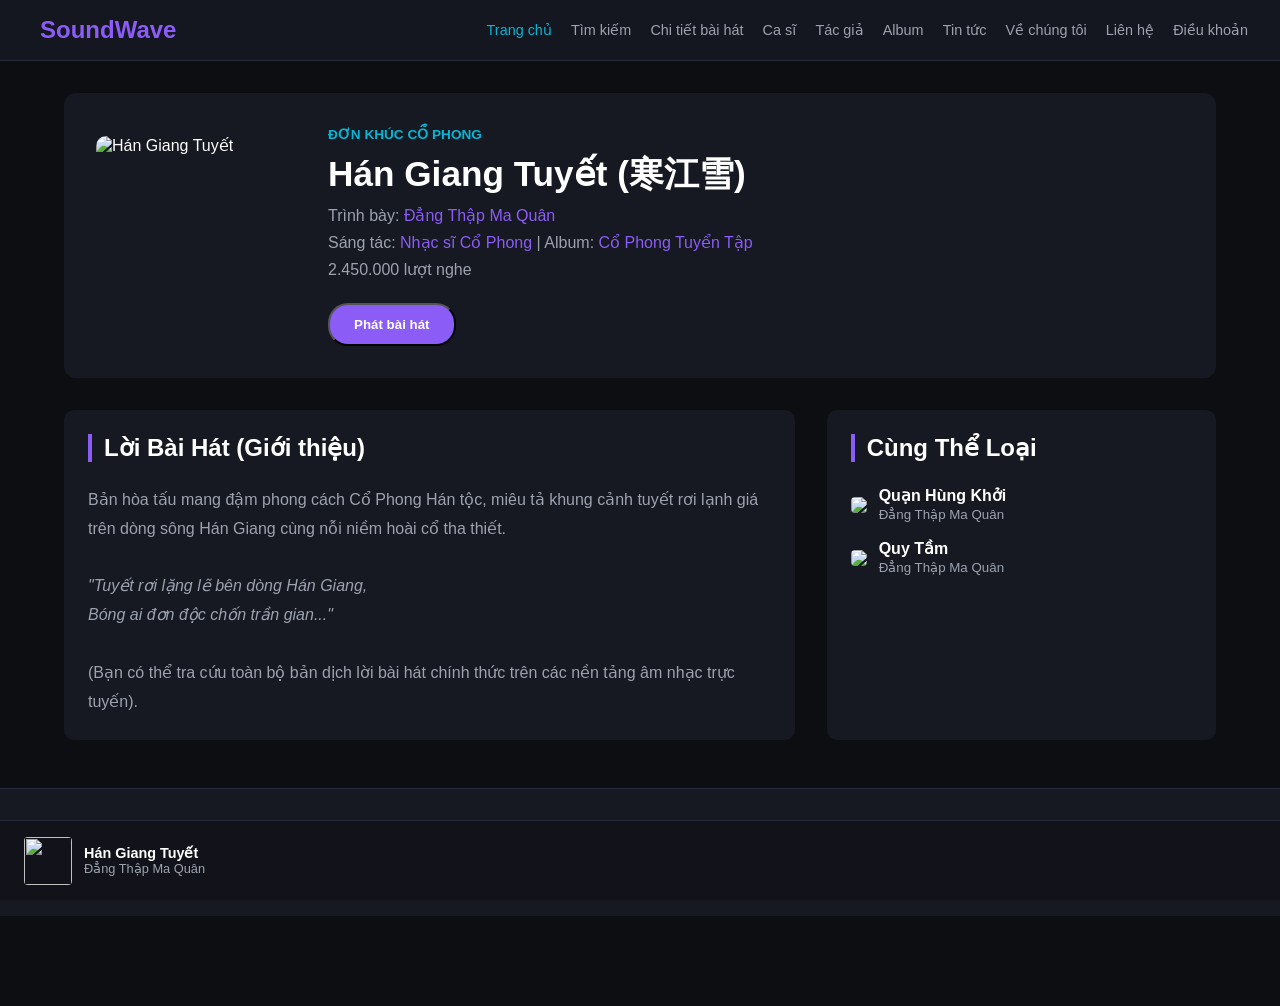
==== song-detail/song.html @ 0acca446 "Bai tap lon" ====
<!DOCTYPE html>
<html lang="vi">
<head>
  <meta charset="UTF-8">
  <meta name="viewport" content="width=device-width, initial-scale=1.0">
  <title>Chi Tiết Bài Hát - Hán Giang Tuyết</title>
  <link rel="stylesheet" href="../css/style.css">
</head>
<body>
  <header class="navbar">
    <div class="logo"><i class="fa-solid fa-compact-disc logo-icon"></i><span>SoundWave</span></div>
    <nav class="nav-menu">
      <a href="../index.html" class="active">Trang chủ</a>
      <a href="../search/search.html">Tìm kiếm</a>
      <a href="../song-detail/song.html">Chi tiết bài hát</a>
      <a href="../artist/artist.html">Ca sĩ</a>
      <a href="../composer/composer.html">Tác giả</a>
      <a href="../album/album.html">Album</a>
      <a href="../detail/detail.html">Tin tức</a>
      <a href="../about-us/about-us.html">Về chúng tôi</a>
      <a href="../contact/contact.html">Liên hệ</a>
      <a href="../policy/policy.html">Điều khoản</a>
    </nav>
  </header>

  <main class="container">
    <!-- Banner bài hát -->
    <div style="display: flex; gap: 2rem; background: var(--bg-card); padding: 2rem; border-radius: 12px; align-items: center; margin-bottom: 2rem; flex-wrap: wrap;">
      <img src="https://picsum.photos/seed/deng1/250" alt="Hán Giang Tuyết" style="width: 200px; height: 200px; border-radius: 10px; object-fit: cover;">
      <div>
        <span style="color: var(--accent-cyan); text-transform: uppercase; font-size: 0.85rem; font-weight: bold;">Đơn khúc Cổ Phong</span>
        <h1 style="font-size: 2.2rem; margin: 0.5rem 0;">Hán Giang Tuyết (寒江雪)</h1>
        <p style="color: var(--text-secondary); margin-bottom: 0.5rem;">Trình bày: <a href="artist-songs.html" style="color: var(--accent-purple);">Đẳng Thập Ma Quân</a></p>
        <p style="color: var(--text-secondary); margin-bottom: 0.5rem;">Sáng tác: <a href="composer-songs.html" style="color: var(--accent-purple);">Nhạc sĩ Cổ Phong</a> | Album: <a href="album-songs.html" style="color: var(--accent-purple);">Cổ Phong Tuyển Tập</a></p>
        <p style="color: var(--text-secondary); margin-bottom: 1.5rem;"><i class="fa-solid fa-headphones"></i> 2.450.000 lượt nghe</p>
        <button class="btn btn-primary"><i class="fa-solid fa-play"></i> Phát bài hát</button>
      </div>
    </div>

    <!-- Layout Lời bài hát & Sidebar gợi ý -->
    <div style="display: flex; gap: 2rem; flex-wrap: wrap;">
      <!-- Lời bài hát -->
      <div style="flex: 2; min-width: 300px; background: var(--bg-card); padding: 1.5rem; border-radius: 10px;">
        <h3 class="section-title">Lời Bài Hát (Giới thiệu)</h3>
        <p style="line-height: 1.8; color: var(--text-secondary);">
          Bản hòa tấu mang đậm phong cách Cổ Phong Hán tộc, miêu tả khung cảnh tuyết rơi lạnh giá trên dòng sông Hán Giang cùng nỗi niềm hoài cổ tha thiết.<br><br>
          <em>"Tuyết rơi lặng lẽ bên dòng Hán Giang,<br>
          Bóng ai đơn độc chốn trần gian..."</em><br><br>
          (Bạn có thể tra cứu toàn bộ bản dịch lời bài hát chính thức trên các nền tảng âm nhạc trực tuyến).
        </p>
      </div>

      <!-- Sidebar Bài hát gợi ý -->
      <div style="flex: 1; min-width: 250px; background: var(--bg-card); padding: 1.5rem; border-radius: 10px;">
        <h3 class="section-title">Cùng Thể Loại</h3>
        <div style="display: flex; flex-direction: column; gap: 1rem;">
          <div style="display: flex; gap: 0.75rem; align-items: center;">
            <img src="https://picsum.photos/seed/deng2/50" style="border-radius: 4px;">
            <div><a href="song-detail.html" style="font-weight: 600;">Quạn Hùng Khởi</a><br><small style="color: var(--text-secondary);">Đẳng Thập Ma Quân</small></div>
          </div>
          <div style="display: flex; gap: 0.75rem; align-items: center;">
            <img src="https://picsum.photos/seed/deng3/50" style="border-radius: 4px;">
            <div><a href="song-detail.html" style="font-weight: 600;">Quy Tầm</a><br><small style="color: var(--text-secondary);">Đẳng Thập Ma Quân</small></div>
          </div>
        </div>
      </div>
    </div>
  </main>

  <footer class="site-footer">
    <div class="container copyright"><p>&copy; 2026 SoundWave. All rights reserved.</p></div>
  </footer>

  <div class="audio-player">
    <div class="player-left"><img src="https://picsum.photos/seed/deng1/60"><div><div class="player-title">Hán Giang Tuyết</div><div class="player-artist">Đẳng Thập Ma Quân</div></div></div>
    <div class="player-center"><div class="player-controls"><button class="ctrl-btn"><i class="fa-solid fa-play"></i></button></div></div>
    <div class="player-right"><i class="fa-solid fa-volume-high"></i></div>
  </div>
</body>
</html>
---- css/style.css ----
/* SYSTEM RESET & VARIABLES */
* {
  margin: 0;
  padding: 0;
  box-sizing: border-box;
  font-family: 'Segoe UI', Tahoma, Geneva, Verdana, sans-serif;
}

:root {
  --bg-main: #0d0e12;
  --bg-card: #161822;
  --bg-hover: #1f2232;
  --accent-purple: #8b5cf6;
  --accent-cyan: #06b6d4;
  --text-primary: #ffffff;
  --text-secondary: #9ca3af;
  --border-color: #272a3c;
}

body {
  background-color: var(--bg-main);
  color: var(--text-primary);
  padding-bottom: 90px; /* Chừa khoảng trống cho player cố định */
}

a {
  color: inherit;
  text-decoration: none;
}

/* NAVBAR */
.navbar {
  display: flex;
  justify-content: space-between;
  align-items: center;
  padding: 1rem 2rem;
  background-color: rgba(22, 24, 34, 0.95);
  position: sticky;
  top: 0;
  z-index: 100;
  border-bottom: 1px solid var(--border-color);
}

.logo {
  display: flex;
  align-items: center;
  gap: 0.5rem;
  font-size: 1.5rem;
  font-weight: bold;
  color: var(--accent-purple);
}

.nav-menu {
  display: flex;
  gap: 1.2rem;
  flex-wrap: wrap;
}

.nav-menu a {
  font-size: 0.9rem;
  color: var(--text-secondary);
  transition: color 0.2s;
}

.nav-menu a:hover,
.nav-menu a.active {
  color: var(--accent-cyan);
}

/* CONTAINER & LAYOUT */
.container {
  max-width: 1200px;
  margin: 2rem auto;
  padding: 0 1.5rem;
}

.section-title {
  margin-bottom: 1.5rem;
  font-size: 1.5rem;
  border-left: 4px solid var(--accent-purple);
  padding-left: 0.75rem;
}

.grid {
  display: grid;
  gap: 1.5rem;
}

.grid-4 {
  grid-template-columns: repeat(auto-fit, minmax(220px, 1fr));
}

/* HERO SECTION */
.hero {
  background: linear-gradient(135deg, rgba(139, 92, 246, 0.2), rgba(6, 182, 212, 0.1)), url('https://picsum.photos/seed/musicbg/1200/400') center/cover;
  padding: 5rem 2rem;
  text-align: center;
  border-bottom: 1px solid var(--border-color);
}

.hero h1 {
  font-size: 2.5rem;
  margin-bottom: 1rem;
}

.hero p {
  color: var(--text-secondary);
  max-width: 600px;
  margin: 0 auto 2rem;
}

.hero-btns {
  display: flex;
  gap: 1rem;
  justify-content: center;
}

.btn {
  padding: 0.75rem 1.5rem;
  border-radius: 20px;
  font-weight: 600;
  cursor: pointer;
  display: inline-block;
}

.btn-primary {
  background-color: var(--accent-purple);
  color: white;
}

.btn-secondary {
  background-color: transparent;
  border: 1px solid var(--accent-purple);
  color: white;
}

/* BẢNG XẾP HẠNG */
.chart-list {
  display: flex;
  flex-direction: column;
  gap: 0.75rem;
}

.chart-item {
  display: flex;
  align-items: center;
  gap: 1rem;
  background-color: var(--bg-card);
  padding: 0.75rem 1rem;
  border-radius: 8px;
  transition: background-color 0.2s;
}

.chart-item:hover {
  background-color: var(--bg-hover);
}

.rank {
  font-size: 1.2rem;
  font-weight: bold;
  width: 30px;
}

.rank-1 { color: #f59e0b; }
.rank-2 { color: #94a3b8; }
.rank-3 { color: #b45309; }

.thumb {
  width: 50px;
  height: 50px;
  border-radius: 6px;
  object-fit: cover;
}

.song-info {
  flex: 1;
}

.song-info .title {
  display: block;
  font-weight: 600;
}

.song-info .subtitle {
  font-size: 0.85rem;
  color: var(--text-secondary);
}

.play-btn {
  font-size: 1.8rem;
  color: var(--accent-cyan);
}

/* CHUYÊN MỤC CARD */
.genre-card {
  height: 120px;
  border-radius: 10px;
  display: flex;
  align-items: center;
  justify-content: center;
  font-size: 1.2rem;
  font-weight: bold;
  background-size: cover;
}

.genre-indie { background: linear-gradient(45deg, #ef4444, #f59e0b); }
.genre-lofi { background: linear-gradient(45deg, #3b82f6, #10b981); }
.genre-edm { background: linear-gradient(45deg, #8b5cf6, #ec4899); }
.genre-acoustic { background: linear-gradient(45deg, #f97316, #eab308); }

/* FOOTER */
.site-footer {
  background-color: var(--bg-card);
  padding: 2rem 0 1rem;
  margin-top: 3rem;
  border-top: 1px solid var(--border-color);
}

.footer-content {
  display: flex;
  justify-content: space-between;
  flex-wrap: wrap;
  gap: 2rem;
}

.footer-content ul {
  list-style: none;
  margin-top: 0.5rem;
}

.footer-content li {
  margin-bottom: 0.5rem;
  color: var(--text-secondary);
}

.copyright {
  text-align: center;
  color: var(--text-secondary);
  font-size: 0.85rem;
  margin-top: 2rem;
}

/* FIXED AUDIO PLAYER */
.audio-player {
  position: fixed;
  bottom: 0;
  left: 0;
  width: 100%;
  height: 80px;
  background-color: #12131a;
  border-top: 1px solid var(--border-color);
  display: flex;
  align-items: center;
  justify-content: space-between;
  padding: 0 1.5rem;
  z-index: 1000;
}

.player-left {
  display: flex;
  align-items: center;
  gap: 0.75rem;
  width: 25%;
}

.player-left img {
  width: 48px;
  height: 48px;
  border-radius: 4px;
}

.player-title {
  font-size: 0.9rem;
  font-weight: 600;
}

.player-artist {
  font-size: 0.8rem;
  color: var(--text-secondary);
}

.player-center {
  width: 50%;
  display: flex;
  flex-direction: column;
  align-items: center;
  gap: 0.4rem;
}

.player-controls {
  display: flex;
  align-items: center;
  gap: 1.2rem;
}

.ctrl-btn {
  background: none;
  border: none;
  color: var(--text-secondary);
  font-size: 1rem;
  cursor: pointer;
}

.ctrl-btn.play-main {
  color: white;
  font-size: 1.5rem;
}

.progress-bar-wrap {
  display: flex;
  align-items: center;
  gap: 0.75rem;
  width: 100%;
  max-width: 500px;
  font-size: 0.75rem;
  color: var(--text-secondary);
}

.progress-bar, .volume-bar {
  flex: 1;
  height: 4px;
  background-color: var(--border-color);
  border-radius: 2px;
  position: relative;
}

.progress-fill, .volume-fill {
  height: 100%;
  background-color: var(--accent-purple);
  border-radius: 2px;
}

.player-right {
  width: 25%;
  display: flex;
  align-items: center;
  justify-content: flex-end;
  gap: 0.5rem;
  color: var(--text-secondary);
}

.volume-bar {
  max-width: 100px;
}

/* RESPONSIVE DESIGN */
@media (max-width: 768px) {
  .navbar {
    flex-direction: column;
    gap: 1rem;
  }
  .nav-menu {
    justify-content: center;
  }
  .hero h1 {
    font-size: 1.8rem;
  }
  .player-left { width: 35%; }
  .player-center { width: 65%; }
  .player-right { display: none; }
}
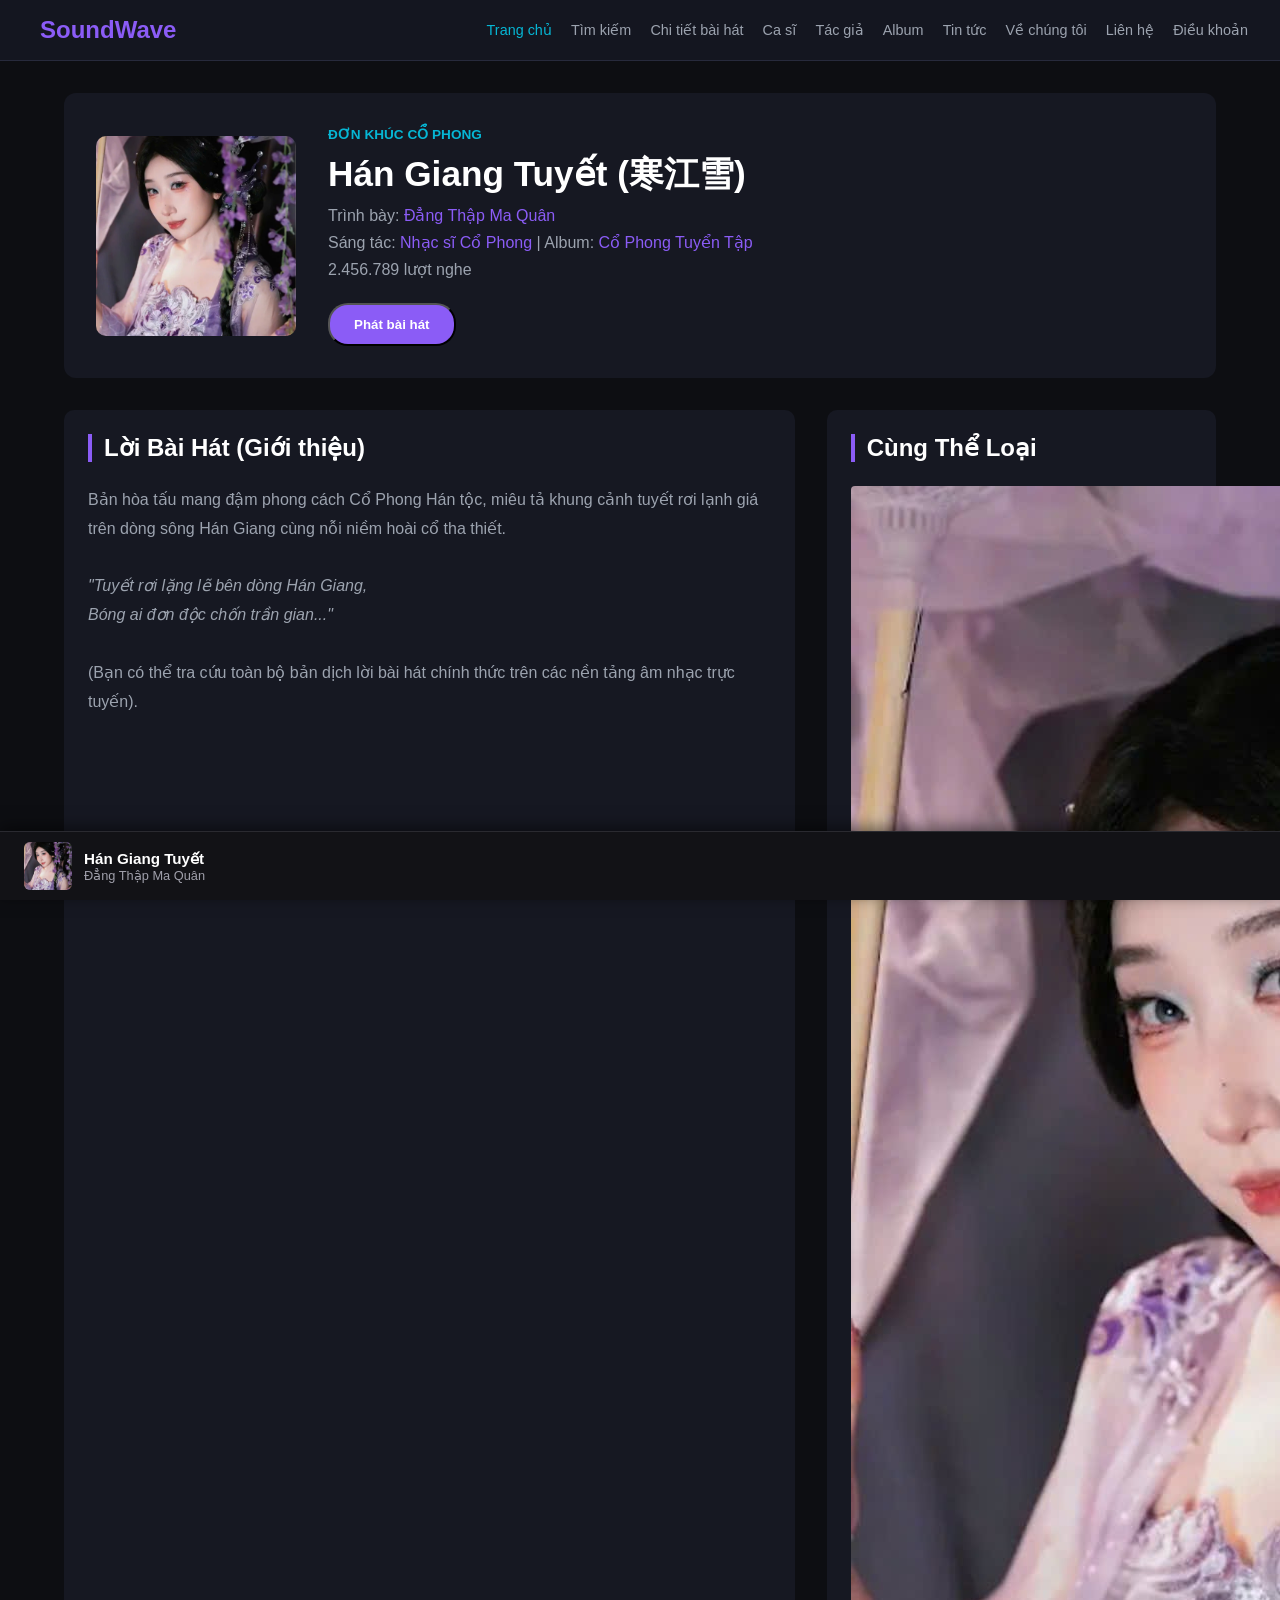
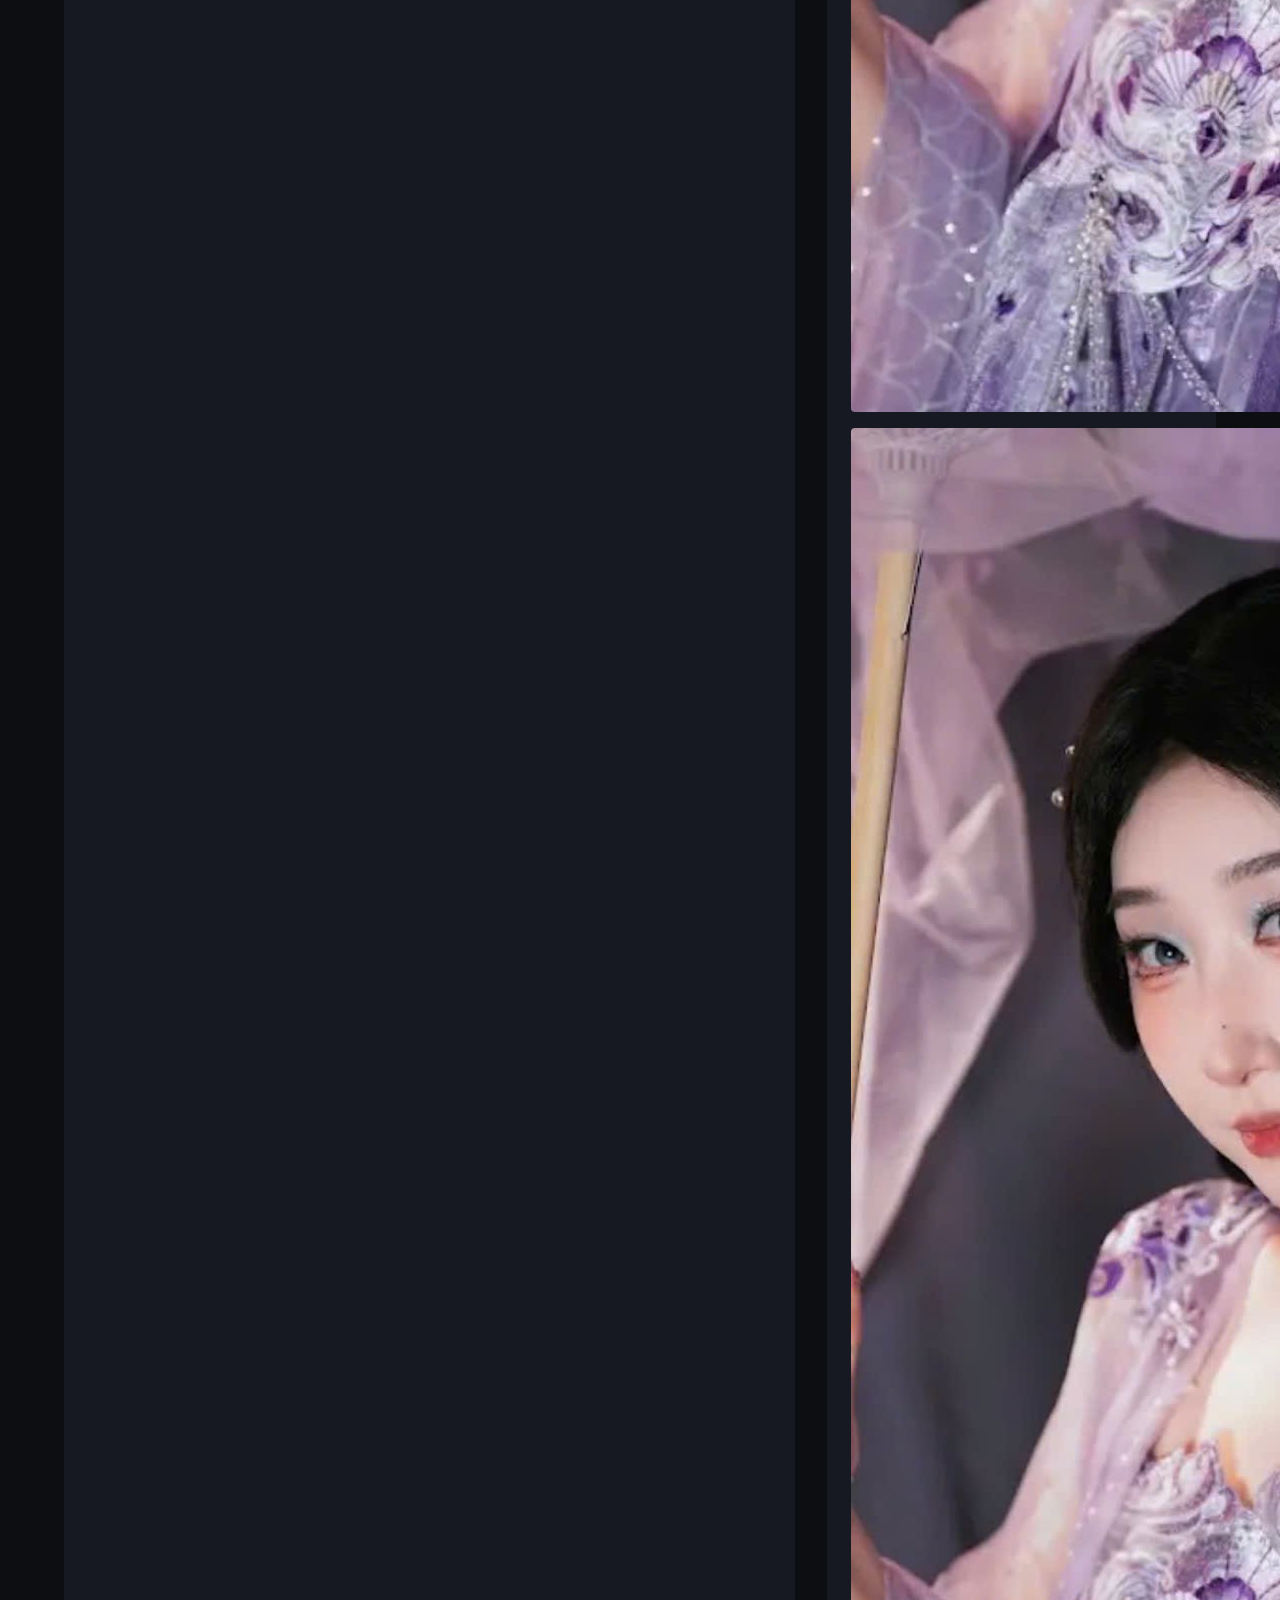
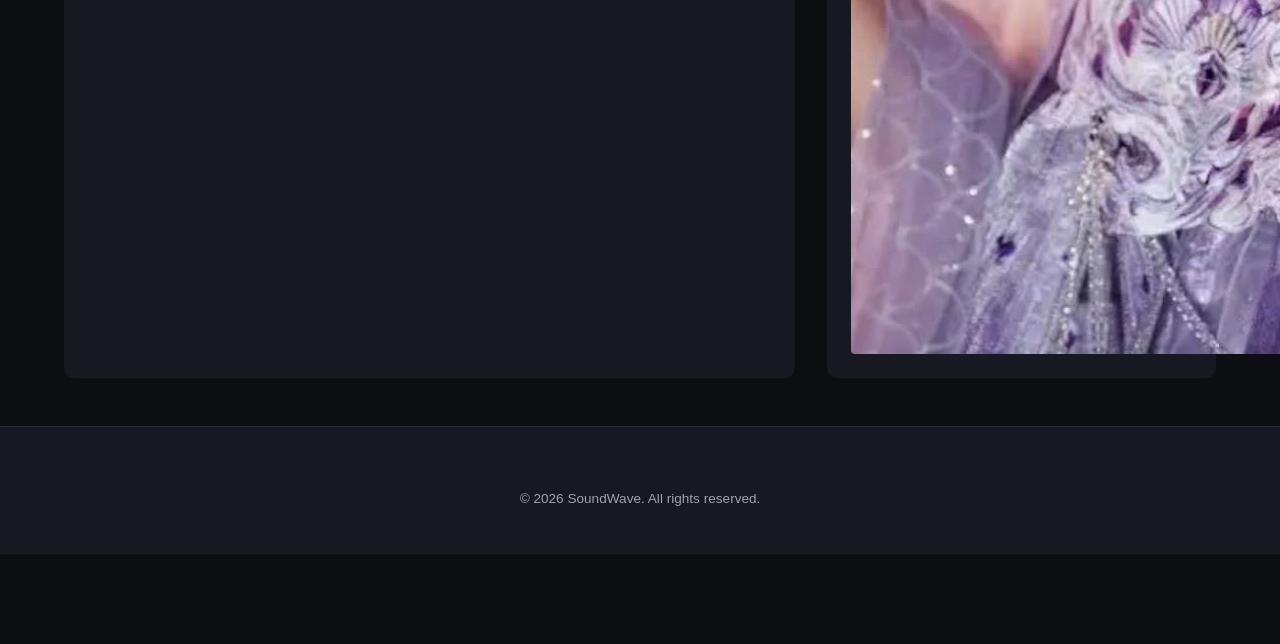
==== commit 0148bd3c: "update code" ====
--- a/song-detail/song.html
+++ b/song-detail/song.html
@@ -26,13 +26,13 @@
   <main class="container">
     <!-- Banner bài hát -->
     <div style="display: flex; gap: 2rem; background: var(--bg-card); padding: 2rem; border-radius: 12px; align-items: center; margin-bottom: 2rem; flex-wrap: wrap;">
-      <img src="https://picsum.photos/seed/deng1/250" alt="Hán Giang Tuyết" style="width: 200px; height: 200px; border-radius: 10px; object-fit: cover;">
+      <img src="/img/image.png" alt="Hán Giang Tuyết" style="width: 200px; height: 200px; border-radius: 10px; object-fit: cover;">
       <div>
         <span style="color: var(--accent-cyan); text-transform: uppercase; font-size: 0.85rem; font-weight: bold;">Đơn khúc Cổ Phong</span>
         <h1 style="font-size: 2.2rem; margin: 0.5rem 0;">Hán Giang Tuyết (寒江雪)</h1>
-        <p style="color: var(--text-secondary); margin-bottom: 0.5rem;">Trình bày: <a href="artist-songs.html" style="color: var(--accent-purple);">Đẳng Thập Ma Quân</a></p>
-        <p style="color: var(--text-secondary); margin-bottom: 0.5rem;">Sáng tác: <a href="composer-songs.html" style="color: var(--accent-purple);">Nhạc sĩ Cổ Phong</a> | Album: <a href="album-songs.html" style="color: var(--accent-purple);">Cổ Phong Tuyển Tập</a></p>
-        <p style="color: var(--text-secondary); margin-bottom: 1.5rem;"><i class="fa-solid fa-headphones"></i> 2.450.000 lượt nghe</p>
+        <p style="color: var(--text-secondary); margin-bottom: 0.5rem;">Trình bày: <a href="/artist/artist.html" style="color: var(--accent-purple);">Đẳng Thập Ma Quân</a></p>
+        <p style="color: var(--text-secondary); margin-bottom: 0.5rem;">Sáng tác: <a href="/composer/composer.html" style="color: var(--accent-purple);">Nhạc sĩ Cổ Phong</a> | Album: <a href="album-songs.html" style="color: var(--accent-purple);">Cổ Phong Tuyển Tập</a></p>
+        <p style="color: var(--text-secondary); margin-bottom: 1.5rem;"><i class="fa-solid fa-headphones"></i> 2.456.789 lượt nghe</p>
         <button class="btn btn-primary"><i class="fa-solid fa-play"></i> Phát bài hát</button>
       </div>
     </div>
@@ -55,12 +55,12 @@
         <h3 class="section-title">Cùng Thể Loại</h3>
         <div style="display: flex; flex-direction: column; gap: 1rem;">
           <div style="display: flex; gap: 0.75rem; align-items: center;">
-            <img src="https://picsum.photos/seed/deng2/50" style="border-radius: 4px;">
-            <div><a href="song-detail.html" style="font-weight: 600;">Quạn Hùng Khởi</a><br><small style="color: var(--text-secondary);">Đẳng Thập Ma Quân</small></div>
+            <img src="/img/image.png" style="border-radius: 4px;">
+            <div><a href="/song-detail/song.html" style="font-weight: 600;">Quạn Hùng Khởi</a><br><small style="color: var(--text-secondary);">Đẳng Thập Ma Quân</small></div>
           </div>
           <div style="display: flex; gap: 0.75rem; align-items: center;">
-            <img src="https://picsum.photos/seed/deng3/50" style="border-radius: 4px;">
-            <div><a href="song-detail.html" style="font-weight: 600;">Quy Tầm</a><br><small style="color: var(--text-secondary);">Đẳng Thập Ma Quân</small></div>
+            <img src="/img/image.png" style="border-radius: 4px;">
+            <div><a href="/song-detail/song.html" style="font-weight: 600;">Quy Tầm</a><br><small style="color: var(--text-secondary);">Đẳng Thập Ma Quân</small></div>
           </div>
         </div>
       </div>
@@ -72,7 +72,7 @@
   </footer>
 
   <div class="audio-player">
-    <div class="player-left"><img src="https://picsum.photos/seed/deng1/60"><div><div class="player-title">Hán Giang Tuyết</div><div class="player-artist">Đẳng Thập Ma Quân</div></div></div>
+    <div class="player-left"><img src="/img/image.png"><div><div class="player-title">Hán Giang Tuyết</div><div class="player-artist">Đẳng Thập Ma Quân</div></div></div>
     <div class="player-center"><div class="player-controls"><button class="ctrl-btn"><i class="fa-solid fa-play"></i></button></div></div>
     <div class="player-right"><i class="fa-solid fa-volume-high"></i></div>
   </div>
--- a/css/style.css
+++ b/css/style.css
@@ -242,18 +242,66 @@
 
 /* FIXED AUDIO PLAYER */
 .audio-player {
-  position: fixed;
-  bottom: 0;
-  left: 0;
-  width: 100%;
-  height: 80px;
-  background-color: #12131a;
-  border-top: 1px solid var(--border-color);
-  display: flex;
-  align-items: center;
-  justify-content: space-between;
-  padding: 0 1.5rem;
-  z-index: 1000;
+    position: fixed;
+    bottom: 0;
+    left: 0;
+    width: 100%;
+    background-color: #121216;
+    border-top: 1px solid #2a2a30;
+    padding: 10px 24px;
+    display: flex;
+    align-items: center;
+    justify-content: space-between;
+    z-index: 9999;
+    box-sizing: border-box;
+    box-shadow: 0 -4px 15px rgba(0, 0, 0, 0.5);
+}
+
+.audio-player .player-left {
+    display: flex;
+    align-items: center;
+    gap: 12px;
+}
+
+.audio-player .player-left img {
+    width: 48px;
+    height: 48px;
+    border-radius: 6px;
+    object-fit: cover;
+}
+
+.audio-player .player-title {
+    color: #ffffff;
+    font-size: 0.95rem;
+    font-weight: 600;
+}
+
+.audio-player .player-artist {
+    color: #a0a0ab;
+    font-size: 0.8rem;
+}
+
+.audio-player .player-center {
+    flex: 1;
+    max-width: 500px;
+    margin: 0 20px;
+    display: flex;
+    align-items: center;
+}
+
+.audio-player audio {
+    width: 100%;
+    height: 36px;
+    outline: none;
+    filter: invert(0.85) hue-rotate(150deg);
+}
+
+.custom {
+    width: 100%;
+    max-width: 450px;
+    height: 38px;
+    outline: none;
+    filter: invert(0.9) hue-rotate(180deg) brightness(0.9);
 }
 
 .player-left {
